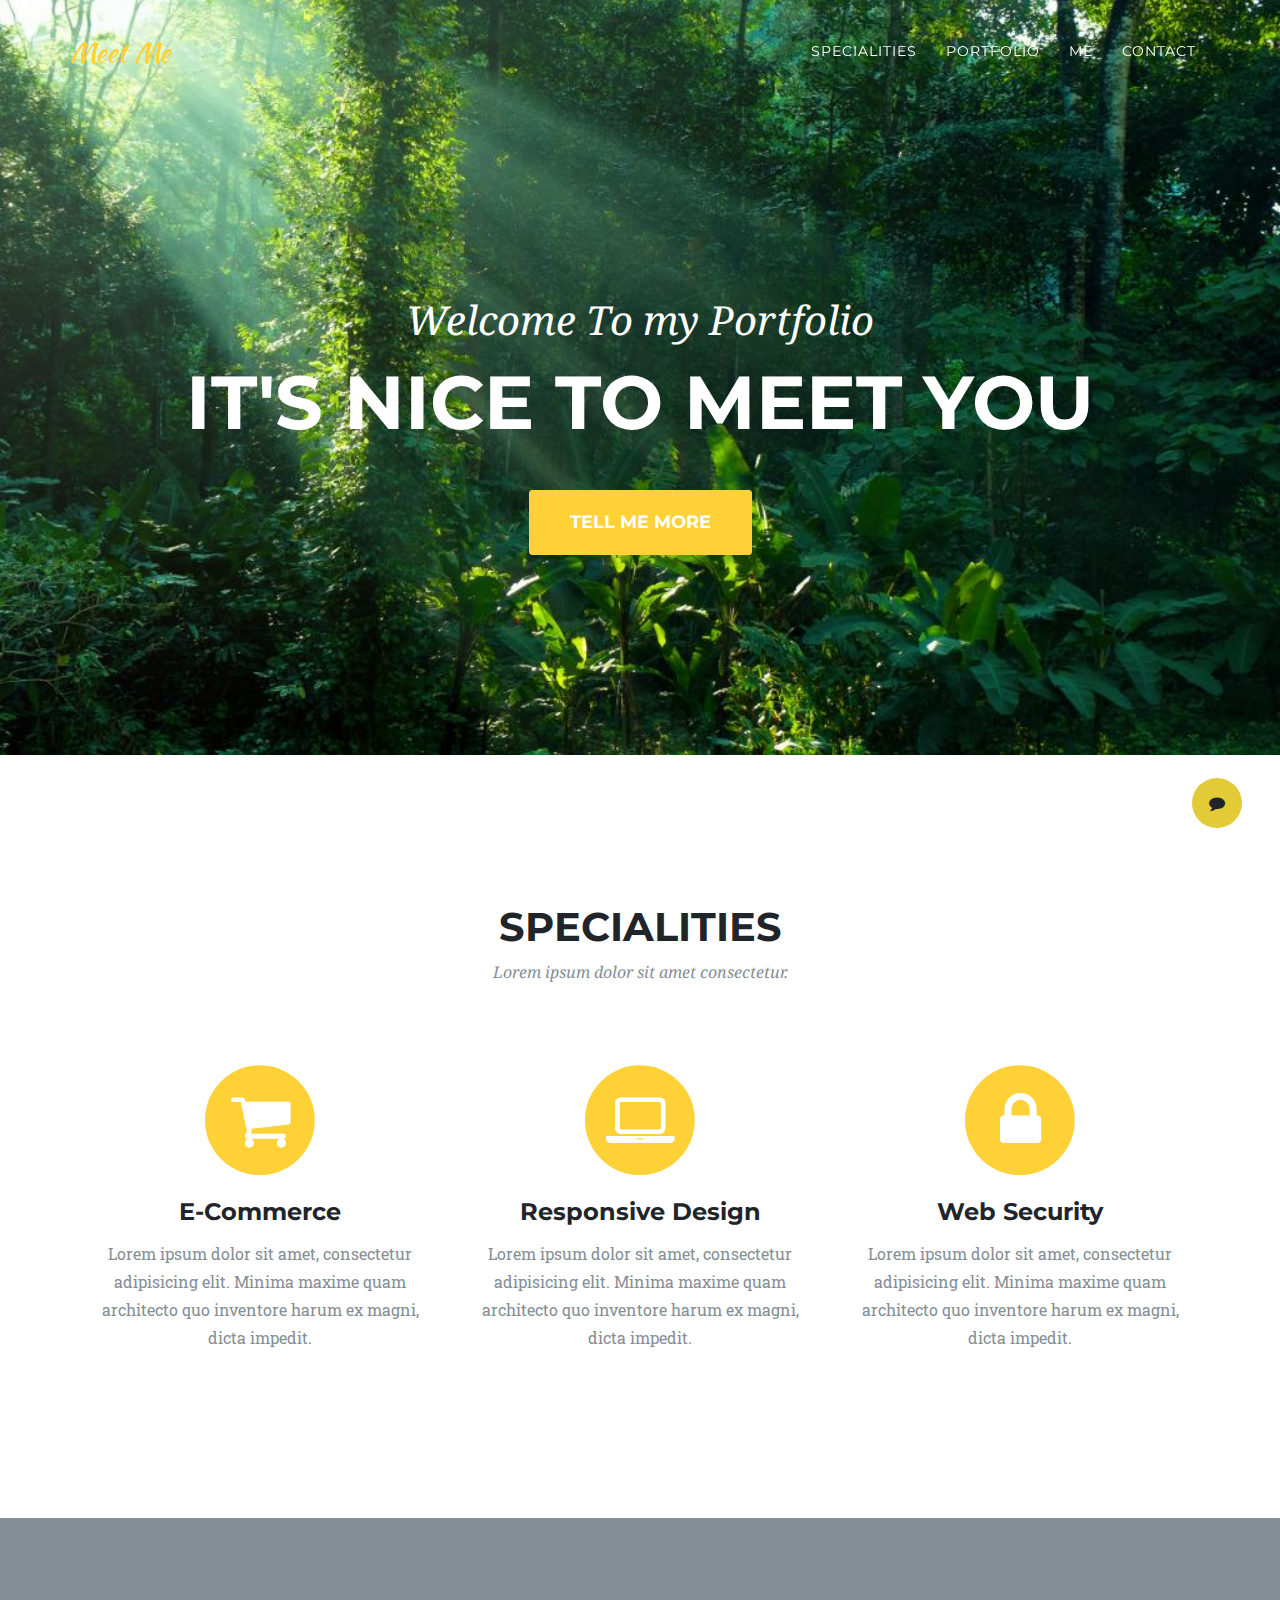
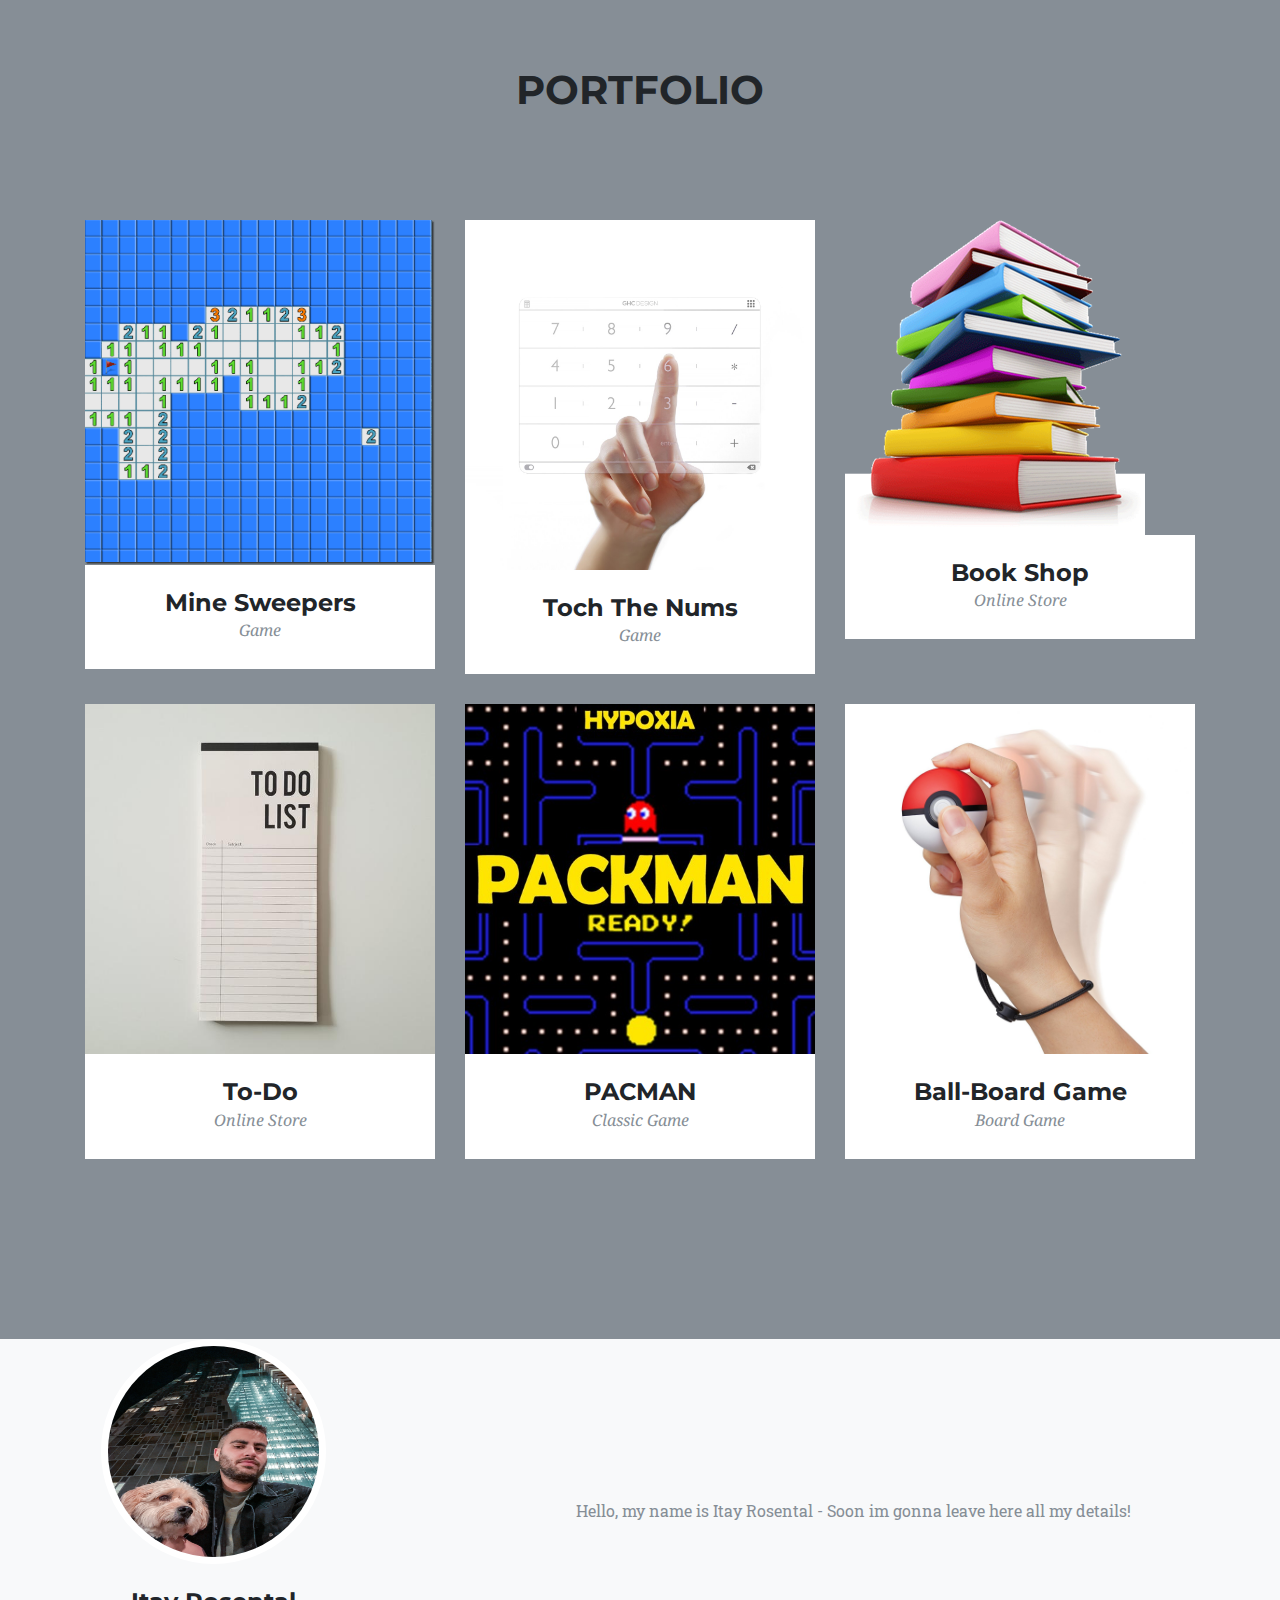
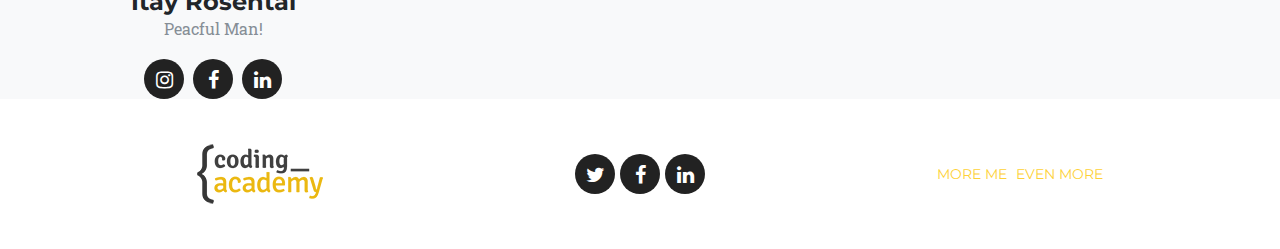
==== index.html @ 73967c5d "my first commit" ====
<!DOCTYPE html>
<html lang="en">

<head>

    <meta charset="utf-8">
    <meta name="viewport" content="width=device-width, initial-scale=1, shrink-to-fit=no">
    <meta name="description" content="">
    <meta name="author" content="">

    <title>Coding Academy</title>

    <!-- Bootstrap core CSS -->
    <link href="vendor/bootstrap/css/bootstrap.min.css" rel="stylesheet">

    <!-- Custom fonts for this template -->
    <link href="vendor/font-awesome/css/font-awesome.min.css" rel="stylesheet" type="text/css">
    <link href="https://fonts.googleapis.com/css?family=Montserrat:400,700" rel="stylesheet" type="text/css">
    <link href='https://fonts.googleapis.com/css?family=Kaushan+Script' rel='stylesheet' type='text/css'>
    <link href='https://fonts.googleapis.com/css?family=Droid+Serif:400,700,400italic,700italic' rel='stylesheet' type='text/css'>
    <link href='https://fonts.googleapis.com/css?family=Roboto+Slab:400,100,300,700' rel='stylesheet' type='text/css'>

    <!-- Custom styles for this template -->
    <link href="css/ca-gallery.css" rel="stylesheet">

</head>

<body id="page-top">
    <div class="offcanvas-btn" onClick="openCanvas()">
        <i class="fa fa-comment" aria-hidden="true"></i>
    </div>
    <aside class="offcanvas-aside">

        <!-- Contact -->
        <section id="contact">
            <h4>Contact Me</h4>
            <label for="Email">Your Email<br><input name="Email" type="text"></label><br>
            <label for="Subject">Subject <br><input name="Subject" type="text"></label><br>
            <label for="messege-body">Messege Body<br> <textarea name="Messege-body" id="" cols="30" rows="10"></textarea></label><br>
            <button onclick="onSubmitClick()">Submit</button>

        </section>

    </aside>

    <!-- Navigation -->
    <nav class="navbar navbar-expand-lg navbar-dark fixed-top" id="mainNav">
        <div class="container">
            <a class="navbar-brand js-scroll-trigger" href="#page-top">Meet Me</a>
            <button class="navbar-toggler navbar-toggler-right" type="button" data-toggle="collapse" data-target="#navbarResponsive" aria-controls="navbarResponsive" aria-expanded="false" aria-label="Toggle navigation">
          <i class="fa fa-bars"></i>
        </button>
            <div class="collapse navbar-collapse" id="navbarResponsive">
                <ul class="navbar-nav ml-auto">
                    <li class="nav-item">
                        <a class="nav-link js-scroll-trigger" href="#services">Specialities</a>
                    </li>
                    <li class="nav-item">
                        <a class="nav-link js-scroll-trigger" href="#portfolio">Portfolio</a>
                    </li>
                    <li class="nav-item">
                        <a class="nav-link js-scroll-trigger" href="#me">Me</a>
                    </li>
                    <li class="nav-item">
                        <a class="nav-link js-scroll-trigger" href="#contact">Contact</a>
                    </li>
                </ul>
            </div>
        </div>
    </nav>

    <!-- Header -->
    <header class="masthead">
        <div class="container">
            <div class="intro-text">
                <div class="intro-lead-in">Welcome To my Portfolio</div>
                <div class="intro-heading">It's Nice To Meet You</div>
                <a class="btn btn-xl js-scroll-trigger" href="#services">Tell Me More</a>
            </div>
        </div>
    </header>

    <!-- Services -->
    <section id="services">
        <div class="container">
            <div class="row">
                <div class="col-lg-12 text-center">
                    <h2 class="section-heading">Specialities</h2>
                    <h3 class="section-subheading text-muted">Lorem ipsum dolor sit amet consectetur.</h3>
                </div>
            </div>
            <div class="row text-center">
                <div class="col-md-4">
                    <span class="fa-stack fa-4x">
              <i class="fa fa-circle fa-stack-2x text-primary"></i>
              <i class="fa fa-shopping-cart fa-stack-1x fa-inverse"></i>
            </span>
                    <h4 class="service-heading">E-Commerce</h4>
                    <p class="text-muted">Lorem ipsum dolor sit amet, consectetur adipisicing elit. Minima maxime quam architecto quo inventore harum ex magni, dicta impedit.</p>
                </div>
                <div class="col-md-4">
                    <span class="fa-stack fa-4x">
              <i class="fa fa-circle fa-stack-2x text-primary"></i>
              <i class="fa fa-laptop fa-stack-1x fa-inverse"></i>
            </span>
                    <h4 class="service-heading">Responsive Design</h4>
                    <p class="text-muted">Lorem ipsum dolor sit amet, consectetur adipisicing elit. Minima maxime quam architecto quo inventore harum ex magni, dicta impedit.</p>
                </div>
                <div class="col-md-4">
                    <span class="fa-stack fa-4x">
              <i class="fa fa-circle fa-stack-2x text-primary"></i>
              <i class="fa fa-lock fa-stack-1x fa-inverse"></i>
            </span>
                    <h4 class="service-heading">Web Security</h4>
                    <p class="text-muted">Lorem ipsum dolor sit amet, consectetur adipisicing elit. Minima maxime quam architecto quo inventore harum ex magni, dicta impedit.</p>
                </div>
            </div>
        </div>
    </section>

    <!-- Portfolio Grid -->
    <section class="bg-secondary" id="portfolio">
        <div class="container">
            <div class="row" class="proj-container">
                <div class="col-lg-12 text-center">
                    <h2 class="section-heading">Portfolio</h2>
                    <h3 class="section-subheading text-muted">Lorem ipsum dolor sit amet consectetur.</h3>
                </div>
            </div>
            <div class="row porojectsContainer">

            </div>
        </div>

    </section>
    <!-- Me -->
    <section class="bg-light" id="me" style="padding: 0px;">
        <div class="row">
            <div class="col-sm-4">
                <div class="team-member">
                    <img class="mx-auto rounded-circle" src="img/team/itay.jpg" alt="">
                    <h4>Itay Rosental</h4>
                    <p class="text-muted">Peacful Man!</p>
                    <ul class="list-inline social-buttons">
                        <li class="list-inline-item">
                            <a onclick="onInstaClick()" href="#">
                                <i class="fa fa-instagram"></i>
                            </a>
                        </li>
                        <li class="list-inline-item">
                            <a onclick="onFacebookClick()" href="#">
                                <i class="fa fa-facebook"></i>

                            </a>
                        </li>
                        <li class="list-inline-item">
                            <a onclick="onLinkDinClick()" href="#">
                                <i class="fa fa-linkedin"></i>
                            </a>
                        </li>
                    </ul>
                </div>
            </div>
            <div class="col-sm-8 flex-align-center">
                <p class="large text-muted  about-description">Hello, my name is Itay Rosental - Soon im gonna leave here all my details!</p>
            </div>
        </div>
    </section>


    <!-- Footer -->
    <footer>
        <div class="container">
            <div class="row">
                <div class="col-md-4 flex-align-center">
                    <a href="http://coding-academy.org" target="_blank">
                        <img src="./img/ca-logo.png" alt="">
                    </a>
                </div>
                <div class="col-md-4 flex-align-center">
                    <ul class="list-inline social-buttons flex-align-center">
                        <li class="list-inline-item">
                            <a href="#">
                                <i class="fa fa-twitter"></i>
                            </a>
                        </li>
                        <li class="list-inline-item flex-align-center">
                            <a href="#">
                                <i class="fa fa-facebook"></i>
                            </a>
                        </li>
                        <li class="list-inline-item">
                            <a href="#">
                                <i class="fa fa-linkedin"></i>
                            </a>
                        </li>
                    </ul>
                </div>
                <div class="col-md-4 flex-align-center">
                    <ul class="list-inline quicklinks">
                        <li class="list-inline-item">
                            <a href="#">More Me</a>
                        </li>
                        <li class="list-inline-item">
                            <a href="#">Even More</a>
                        </li>
                    </ul>
                </div>
            </div>
        </div>
    </footer>

    <!-- Portfolio Modals -->
    <div class="render-modal"></div>

    <!-- Bootstrap core JavaScript -->
    <script src="vendor/jquery/jquery.min.js"></script>
    <script src="vendor/popper/popper.min.js"></script>
    <script src="vendor/bootstrap/js/bootstrap.min.js"></script>

    <!-- Plugin JavaScript -->
    <script src="vendor/jquery-easing/jquery.easing.min.js"></script>

    <!-- Custom scripts for this template -->
    <script src="js/ca-gallery.js"></script>
    <script src="js/offCanvas.js"></script>
    <script src="js/utils.js"></script>
    <script src="js/service.js"></script>
    <script src="js/controler.js"></script>
    <script src="js/main.js"></script>


</body>

</html>
---- css/ca-gallery.css ----
body {
    overflow-x: hidden;
    font-family: 'Roboto Slab', 'Helvetica Neue', Helvetica, Arial, sans-serif;
}

p {
    line-height: 1.75;
}

a {
    color: #fed136;
}

a.active,
a:active,
a:focus,
a:hover {
    color: #fec503;
}

h1,
h2,
h3,
h4,
h5,
h6 {
    font-weight: 700;
    font-family: 'Montserrat', 'Helvetica Neue', Helvetica, Arial, sans-serif;
    text-transform: uppercase;
}

section {
    padding: 100px 0;
}

section h2.section-heading {
    font-size: 40px;
    margin-top: 0;
    margin-bottom: 15px;
}

section h3.section-subheading {
    font-size: 16px;
    font-weight: 400;
    font-style: italic;
    margin-bottom: 75px;
    text-transform: none;
    font-family: 'Droid Serif', 'Helvetica Neue', Helvetica, Arial, sans-serif;
}

@media (min-width: 768px) {
    section {
        padding: 150px 0;
    }
}

::-moz-selection {
    background: #fed136;
    text-shadow: none;
}

::selection {
    background: #fed136;
    text-shadow: none;
}

img::selection {
    background: transparent;
}

img::-moz-selection {
    background: transparent;
}

body {
    -webkit-tap-highlight-color: #fed136;
}

.offcanvas-btn {
    z-index: 100000;
    position: fixed;
    bottom: 8%;
    right: 3%;
    height: 50px;
    width: 50px;
    background: #e2cb36;
    border-radius: 50%;
    display: flex;
    justify-content: center;
    align-items: center;
    cursor: pointer;
    margin-right: 0;
    transition: all 0.3s ease;
}

.offcanvas-btn-open {
    margin-right: 80vw;
}

.offcanvas-aside {
    position: fixed;
    height: 100%;
    background: rgb(82, 149, 158);
    width: 80vw;
    right: -200vw;
    z-index: 10;
    transition: all 0.3s ease;
    display: flex;
    flex-direction: column;
    align-items: center;
    justify-content: space-around;
}

.offcanvas-aside img {
    border-radius: 50%;
}

.offcanvas-aside p {
    text-align: center;
}

.offcanvas-aside .offcanvas-content-suffix {
    height: 20%;
}

@media (min-width: 575px) {
    .offcanvas-btn-open {
        margin-right: 30vw;
    }
    .offcanvas-aside {
        width: 30vw;
        right: -30vw;
    }
}

.offcanvas-aside-open {
    right: 0;
}

#mainNav {
    background-color: #222222;
    z-index: 5;
}

#mainNav .navbar-toggler {
    font-size: 12px;
    right: 0;
    padding: 13px;
    text-transform: uppercase;
    color: white;
    border: 0;
    background-color: #fed136;
    font-family: 'Montserrat', 'Helvetica Neue', Helvetica, Arial, sans-serif;
    text-transform: uppercase;
}

#mainNav .navbar-brand {
    color: #fed136;
    font-family: 'Kaushan Script', 'Helvetica Neue', Helvetica, Arial, cursive;
}

#mainNav .navbar-brand.active,
#mainNav .navbar-brand:active,
#mainNav .navbar-brand:focus,
#mainNav .navbar-brand:hover {
    color: #fec503;
}

#mainNav .navbar-nav .nav-item .nav-link {
    font-size: 90%;
    font-weight: 400;
    padding: 0.75em 0;
    letter-spacing: 1px;
    color: white;
    font-family: 'Montserrat', 'Helvetica Neue', Helvetica, Arial, sans-serif;
    text-transform: uppercase;
}

#mainNav .navbar-nav .nav-item .nav-link.active,
#mainNav .navbar-nav .nav-item .nav-link:hover {
    color: #fed136;
}

@media (min-width: 992px) {
    #mainNav {
        padding-top: 25px;
        padding-bottom: 25px;
        -webkit-transition: padding-top 0.3s, padding-bottom 0.3s;
        -moz-transition: padding-top 0.3s, padding-bottom 0.3s;
        transition: padding-top 0.3s, padding-bottom 0.3s;
        border: none;
        background-color: transparent;
    }
    #mainNav .navbar-brand {
        font-size: 1.75em;
        -webkit-transition: all 0.3s;
        -moz-transition: all 0.3s;
        transition: all 0.3s;
    }
    #mainNav .navbar-nav .nav-item .nav-link {
        padding: 1.1em 1em !important;
    }
    #mainNav.navbar-shrink {
        padding-top: 0;
        padding-bottom: 0;
        background-color: #222222;
    }
    #mainNav.navbar-shrink .navbar-brand {
        font-size: 1.25em;
        padding: 12px 0;
    }
}

header.masthead {
    text-align: center;
    color: white;
    background-image: url("../img/header-bg.jpg");
    background-repeat: no-repeat;
    background-attachment: scroll;
    background-position: center center;
    -webkit-background-size: cover;
    -moz-background-size: cover;
    -o-background-size: cover;
    background-size: cover;
}

header.masthead .intro-text {
    padding-top: 150px;
    padding-bottom: 100px;
}

header.masthead .intro-text .intro-lead-in {
    font-size: 22px;
    font-style: italic;
    line-height: 22px;
    margin-bottom: 25px;
    font-family: 'Droid Serif', 'Helvetica Neue', Helvetica, Arial, sans-serif;
}

header.masthead .intro-text .intro-heading {
    font-size: 50px;
    font-weight: 700;
    line-height: 50px;
    margin-bottom: 25px;
    font-family: 'Montserrat', 'Helvetica Neue', Helvetica, Arial, sans-serif;
    text-transform: uppercase;
}

@media (min-width: 768px) {
    header.masthead .intro-text {
        padding-top: 300px;
        padding-bottom: 200px;
    }
    header.masthead .intro-text .intro-lead-in {
        font-size: 40px;
        font-style: italic;
        line-height: 40px;
        margin-bottom: 25px;
        font-family: 'Droid Serif', 'Helvetica Neue', Helvetica, Arial, sans-serif;
    }
    header.masthead .intro-text .intro-heading {
        font-size: 75px;
        font-weight: 700;
        line-height: 75px;
        margin-bottom: 50px;
        font-family: 'Montserrat', 'Helvetica Neue', Helvetica, Arial, sans-serif;
        text-transform: uppercase;
    }
}

.service-heading {
    margin: 15px 0;
    text-transform: none;
}

#portfolio .portfolio-item {
    right: 0;
    margin: 0 0 15px;
}

#portfolio .portfolio-item .portfolio-link {
    position: relative;
    display: block;
    max-width: 400px;
    margin: 0 auto;
    cursor: pointer;
}

#portfolio .portfolio-item .portfolio-link .portfolio-hover {
    position: absolute;
    width: 100%;
    height: 100%;
    -webkit-transition: all ease 0.5s;
    -moz-transition: all ease 0.5s;
    transition: all ease 0.5s;
    opacity: 0;
    background: rgba(254, 209, 54, 0.9);
}

#portfolio .portfolio-item .portfolio-link .portfolio-hover:hover {
    opacity: 1;
}

#portfolio .portfolio-item .portfolio-link .portfolio-hover .portfolio-hover-content {
    font-size: 20px;
    position: absolute;
    top: 50%;
    width: 100%;
    height: 20px;
    margin-top: -12px;
    text-align: center;
    color: white;
}

#portfolio .portfolio-item .portfolio-link .portfolio-hover .portfolio-hover-content i {
    margin-top: -12px;
}

#portfolio .portfolio-item .portfolio-link .portfolio-hover .portfolio-hover-content h3,
#portfolio .portfolio-item .portfolio-link .portfolio-hover .portfolio-hover-content h4 {
    margin: 0;
}

#portfolio .portfolio-item .portfolio-caption {
    max-width: 400px;
    margin: 0 auto;
    padding: 25px;
    text-align: center;
    background-color: white;
}

#portfolio .portfolio-item .portfolio-caption h4 {
    margin: 0;
    text-transform: none;
}

#portfolio .portfolio-item .portfolio-caption p {
    font-size: 16px;
    font-style: italic;
    margin: 0;
    font-family: 'Droid Serif', 'Helvetica Neue', Helvetica, Arial, sans-serif;
}

#portfolio * {
    z-index: 2;
}

@media (min-width: 767px) {
    #portfolio .portfolio-item {
        margin: 0 0 30px;
    }
}

.portfolio-modal .modal-dialog {
    max-width: none;
    height: 100%;
    margin: 0;
}

.portfolio-modal .modal-content {
    min-height: 100%;
    padding: 100px 0;
    text-align: center;
    border: none;
    border-radius: 0;
    background-clip: border-box;
    -webkit-box-shadow: none;
    box-shadow: none;
}

.portfolio-modal .modal-content h2 {
    font-size: 3em;
    margin-bottom: 15px;
}

.portfolio-modal .modal-content p {
    margin-bottom: 30px;
}

.portfolio-modal .modal-content p.item-intro {
    font-size: 16px;
    font-style: italic;
    margin: 20px 0 30px;
    font-family: 'Droid Serif', 'Helvetica Neue', Helvetica, Arial, sans-serif;
}

.portfolio-modal .modal-content ul.list-inline {
    margin-top: 0;
    margin-bottom: 30px;
}

.portfolio-modal .modal-content img {
    margin-bottom: 30px;
}

.portfolio-modal .modal-content button {
    cursor: pointer;
}

.portfolio-modal .close-modal {
    position: absolute;
    top: 25px;
    right: 25px;
    width: 75px;
    height: 75px;
    cursor: pointer;
    background-color: transparent;
}

.portfolio-modal .close-modal:hover {
    opacity: 0.3;
}

.portfolio-modal .close-modal .lr {
    /* Safari and Chrome */
    z-index: 1051;
    width: 1px;
    height: 75px;
    margin-left: 35px;
    /* IE 9 */
    -webkit-transform: rotate(45deg);
    -ms-transform: rotate(45deg);
    transform: rotate(45deg);
    background-color: #222222;
}

.portfolio-modal .close-modal .lr .rl {
    /* Safari and Chrome */
    z-index: 1052;
    width: 1px;
    height: 75px;
    /* IE 9 */
    -webkit-transform: rotate(90deg);
    -ms-transform: rotate(90deg);
    transform: rotate(90deg);
    background-color: #222222;
}

.portfolio-modal .modal-backdrop {
    display: none;
    opacity: 0;
}

.timeline {
    position: relative;
    padding: 0;
    list-style: none;
}

.timeline:before {
    position: absolute;
    top: 0;
    bottom: 0;
    left: 40px;
    width: 2px;
    margin-left: -1.5px;
    content: '';
    background-color: #f1f1f1;
}

.timeline>li {
    position: relative;
    min-height: 50px;
    margin-bottom: 50px;
}

.timeline>li:after,
.timeline>li:before {
    display: table;
    content: ' ';
}

.timeline>li:after {
    clear: both;
}

.timeline>li .timeline-panel {
    position: relative;
    float: right;
    width: 100%;
    padding: 0 20px 0 100px;
    text-align: left;
}

.timeline>li .timeline-panel:before {
    right: auto;
    left: -15px;
    border-right-width: 15px;
    border-left-width: 0;
}

.timeline>li .timeline-panel:after {
    right: auto;
    left: -14px;
    border-right-width: 14px;
    border-left-width: 0;
}

.timeline>li .timeline-image {
    position: absolute;
    z-index: 100;
    left: 0;
    width: 80px;
    height: 80px;
    margin-left: 0;
    text-align: center;
    color: white;
    border: 7px solid #f1f1f1;
    border-radius: 100%;
    background-color: #fed136;
}

.timeline>li .timeline-image h4 {
    font-size: 10px;
    line-height: 14px;
    margin-top: 12px;
}

.timeline>li.timeline-inverted>.timeline-panel {
    float: right;
    padding: 0 20px 0 100px;
    text-align: left;
}

.timeline>li.timeline-inverted>.timeline-panel:before {
    right: auto;
    left: -15px;
    border-right-width: 15px;
    border-left-width: 0;
}

.timeline>li.timeline-inverted>.timeline-panel:after {
    right: auto;
    left: -14px;
    border-right-width: 14px;
    border-left-width: 0;
}

.timeline>li:last-child {
    margin-bottom: 0;
}

.timeline .timeline-heading h4 {
    margin-top: 0;
    color: inherit;
}

.timeline .timeline-heading h4.subheading {
    text-transform: none;
}

.timeline .timeline-body>ul,
.timeline .timeline-body>p {
    margin-bottom: 0;
}

@media (min-width: 768px) {
    .timeline:before {
        left: 50%;
    }
    .timeline>li {
        min-height: 100px;
        margin-bottom: 100px;
    }
    .timeline>li .timeline-panel {
        float: left;
        width: 41%;
        padding: 0 20px 20px 30px;
        text-align: right;
    }
    .timeline>li .timeline-image {
        left: 50%;
        width: 100px;
        height: 100px;
        margin-left: -50px;
    }
    .timeline>li .timeline-image h4 {
        font-size: 13px;
        line-height: 18px;
        margin-top: 16px;
    }
    .timeline>li.timeline-inverted>.timeline-panel {
        float: right;
        padding: 0 30px 20px 20px;
        text-align: left;
    }
}

@media (min-width: 992px) {
    .timeline>li {
        min-height: 150px;
    }
    .timeline>li .timeline-panel {
        padding: 0 20px 20px;
    }
    .timeline>li .timeline-image {
        width: 150px;
        height: 150px;
        margin-left: -75px;
    }
    .timeline>li .timeline-image h4 {
        font-size: 18px;
        line-height: 26px;
        margin-top: 30px;
    }
    .timeline>li.timeline-inverted>.timeline-panel {
        padding: 0 20px 20px;
    }
}

@media (min-width: 1200px) {
    .timeline>li {
        min-height: 170px;
    }
    .timeline>li .timeline-panel {
        padding: 0 20px 20px 100px;
    }
    .timeline>li .timeline-image {
        width: 170px;
        height: 170px;
        margin-left: -85px;
    }
    .timeline>li .timeline-image h4 {
        margin-top: 40px;
    }
    .timeline>li.timeline-inverted>.timeline-panel {
        padding: 0 100px 20px 20px;
    }
}

.team-member {
    text-align: center;
}

.team-member img {
    width: 225px;
    height: 225px;
    border: 7px solid white;
}

.team-member h4 {
    margin-top: 25px;
    margin-bottom: 0;
    text-transform: none;
}

.team-member p {
    margin-top: 0;
}

.about-description {
    max-width: 80%;
}

@media (max-width: 800px) {
    .about-description {
        text-align: center;
        margin-top: 1rem;
        margin-bottom: 1rem;
    }
}

footer {
    padding: 25px 0;
    text-align: center;
}

footer span.copyright {
    font-size: 90%;
    line-height: 40px;
    text-transform: none;
    font-family: 'Montserrat', 'Helvetica Neue', Helvetica, Arial, sans-serif;
    text-transform: uppercase;
}

footer ul.quicklinks {
    font-size: 90%;
    line-height: 40px;
    margin-bottom: 0;
    text-transform: none;
    font-family: 'Montserrat', 'Helvetica Neue', Helvetica, Arial, sans-serif;
    text-transform: uppercase;
}

ul.social-buttons {
    margin-bottom: 0;
}

ul.social-buttons li a {
    font-size: 20px;
    line-height: 40px;
    display: block;
    width: 40px;
    height: 40px;
    -webkit-transition: all 0.3s;
    -moz-transition: all 0.3s;
    transition: all 0.3s;
    color: white;
    border-radius: 100%;
    outline: none;
    background-color: #222222;
}

ul.social-buttons li a:active,
ul.social-buttons li a:focus,
ul.social-buttons li a:hover {
    background-color: #fed136;
}

.flex-align-center {
    display: flex;
    justify-content: center;
    align-items: center;
}

.text-primary {
    color: #fed136 !important;
}

.btn-primary {
    font-weight: 700;
    color: white;
    border-color: #fed136;
    background-color: #fed136;
    font-family: 'Montserrat', 'Helvetica Neue', Helvetica, Arial, sans-serif;
    text-transform: uppercase;
}

.btn-primary.focus,
.btn-primary:focus {
    color: white;
    border-color: #b48b01;
    background-color: #fec503;
}

.btn-primary:hover {
    color: white;
    border-color: #f6bf01;
    background-color: #fec503;
}

.btn-primary.active,
.btn-primary:active,
.open>.btn-primary.dropdown-toggle {
    color: white;
    border-color: #f6bf01;
    background-color: #fec503;
}

.btn-primary.active.focus,
.btn-primary.active:focus,
.btn-primary.active:hover,
.btn-primary:active.focus,
.btn-primary:active:focus,
.btn-primary:active:hover,
.open>.btn-primary.dropdown-toggle.focus,
.open>.btn-primary.dropdown-toggle:focus,
.open>.btn-primary.dropdown-toggle:hover {
    color: white;
    border-color: #b48b01;
    background-color: #dcab01;
}

.btn-primary.active,
.btn-primary:active,
.open>.btn-primary.dropdown-toggle {
    background-image: none;
}

.btn-primary.disabled.focus,
.btn-primary.disabled:focus,
.btn-primary.disabled:hover,
.btn-primary[disabled].focus,
.btn-primary[disabled]:focus,
.btn-primary[disabled]:hover,
fieldset[disabled] .btn-primary.focus,
fieldset[disabled] .btn-primary:focus,
fieldset[disabled] .btn-primary:hover {
    border-color: #fed136;
    background-color: #fed136;
}

.btn-primary .badge {
    color: #fed136;
    background-color: white;
}

.btn-xl {
    font-size: 18px;
    font-weight: 700;
    padding: 20px 40px;
    border-radius: 3px;
    color: white;
    border-color: #fed136;
    background-color: #fed136;
    font-family: 'Montserrat', 'Helvetica Neue', Helvetica, Arial, sans-serif;
    text-transform: uppercase;
}

.btn-xl.focus,
.btn-xl:focus {
    color: white;
    border-color: #b48b01;
    background-color: #fec503;
}

.btn-xl:hover {
    color: white;
    border-color: #f6bf01;
    background-color: #fec503;
}

.btn-xl.active,
.btn-xl:active,
.open>.btn-xl.dropdown-toggle {
    color: white;
    border-color: #f6bf01;
    background-color: #fec503;
}

.btn-xl.active.focus,
.btn-xl.active:focus,
.btn-xl.active:hover,
.btn-xl:active.focus,
.btn-xl:active:focus,
.btn-xl:active:hover,
.open>.btn-xl.dropdown-toggle.focus,
.open>.btn-xl.dropdown-toggle:focus,
.open>.btn-xl.dropdown-toggle:hover {
    color: white;
    border-color: #b48b01;
    background-color: #dcab01;
}

.btn-xl.active,
.btn-xl:active,
.open>.btn-xl.dropdown-toggle {
    background-image: none;
}

.btn-xl.disabled.focus,
.btn-xl.disabled:focus,
.btn-xl.disabled:hover,
.btn-xl[disabled].focus,
.btn-xl[disabled]:focus,
.btn-xl[disabled]:hover,
fieldset[disabled] .btn-xl.focus,
fieldset[disabled] .btn-xl:focus,
fieldset[disabled] .btn-xl:hover {
    border-color: #fed136;
    background-color: #fed136;
}

.btn-xl .badge {
    color: #fed136;
    background-color: white;
}


/* reset bootstrap*/

.row {
    margin-right: 0;
    margin-left: 0;
}

.container {
    padding-right: 0;
    padding-left: 0;
}
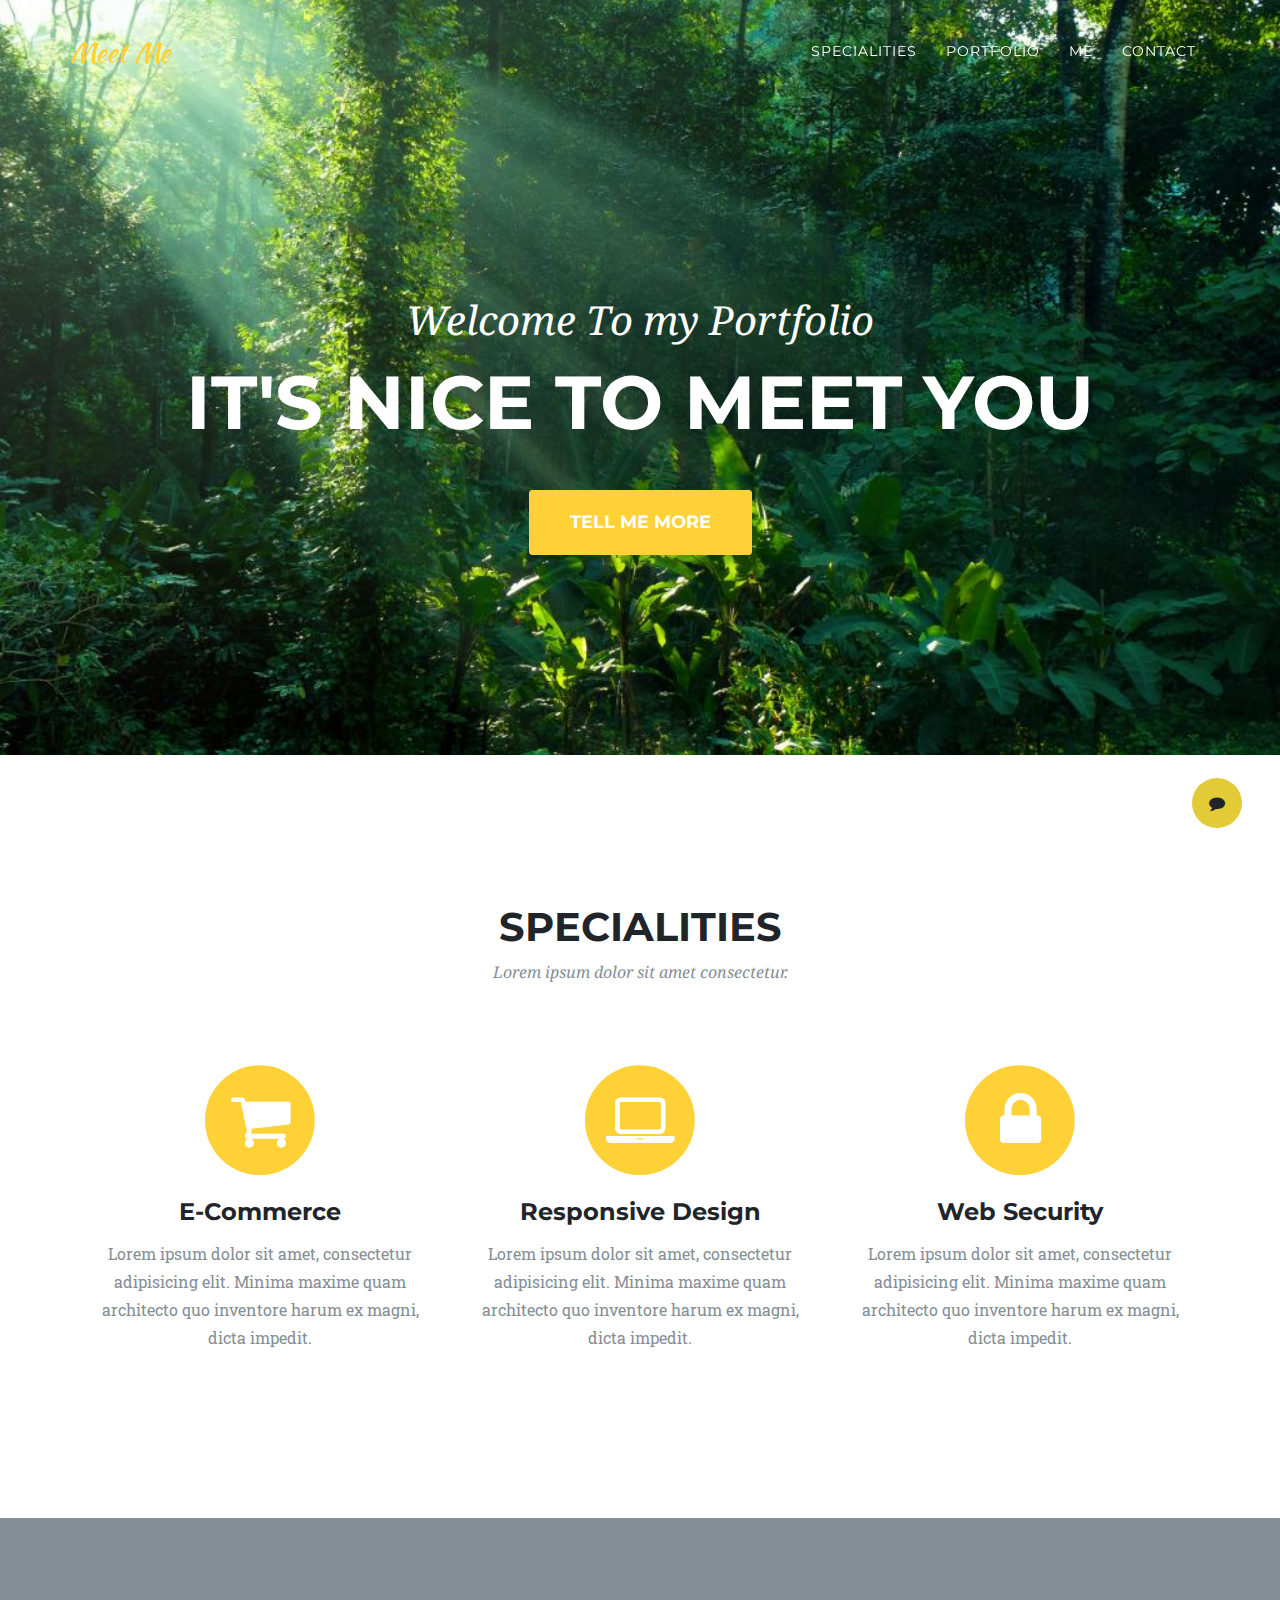
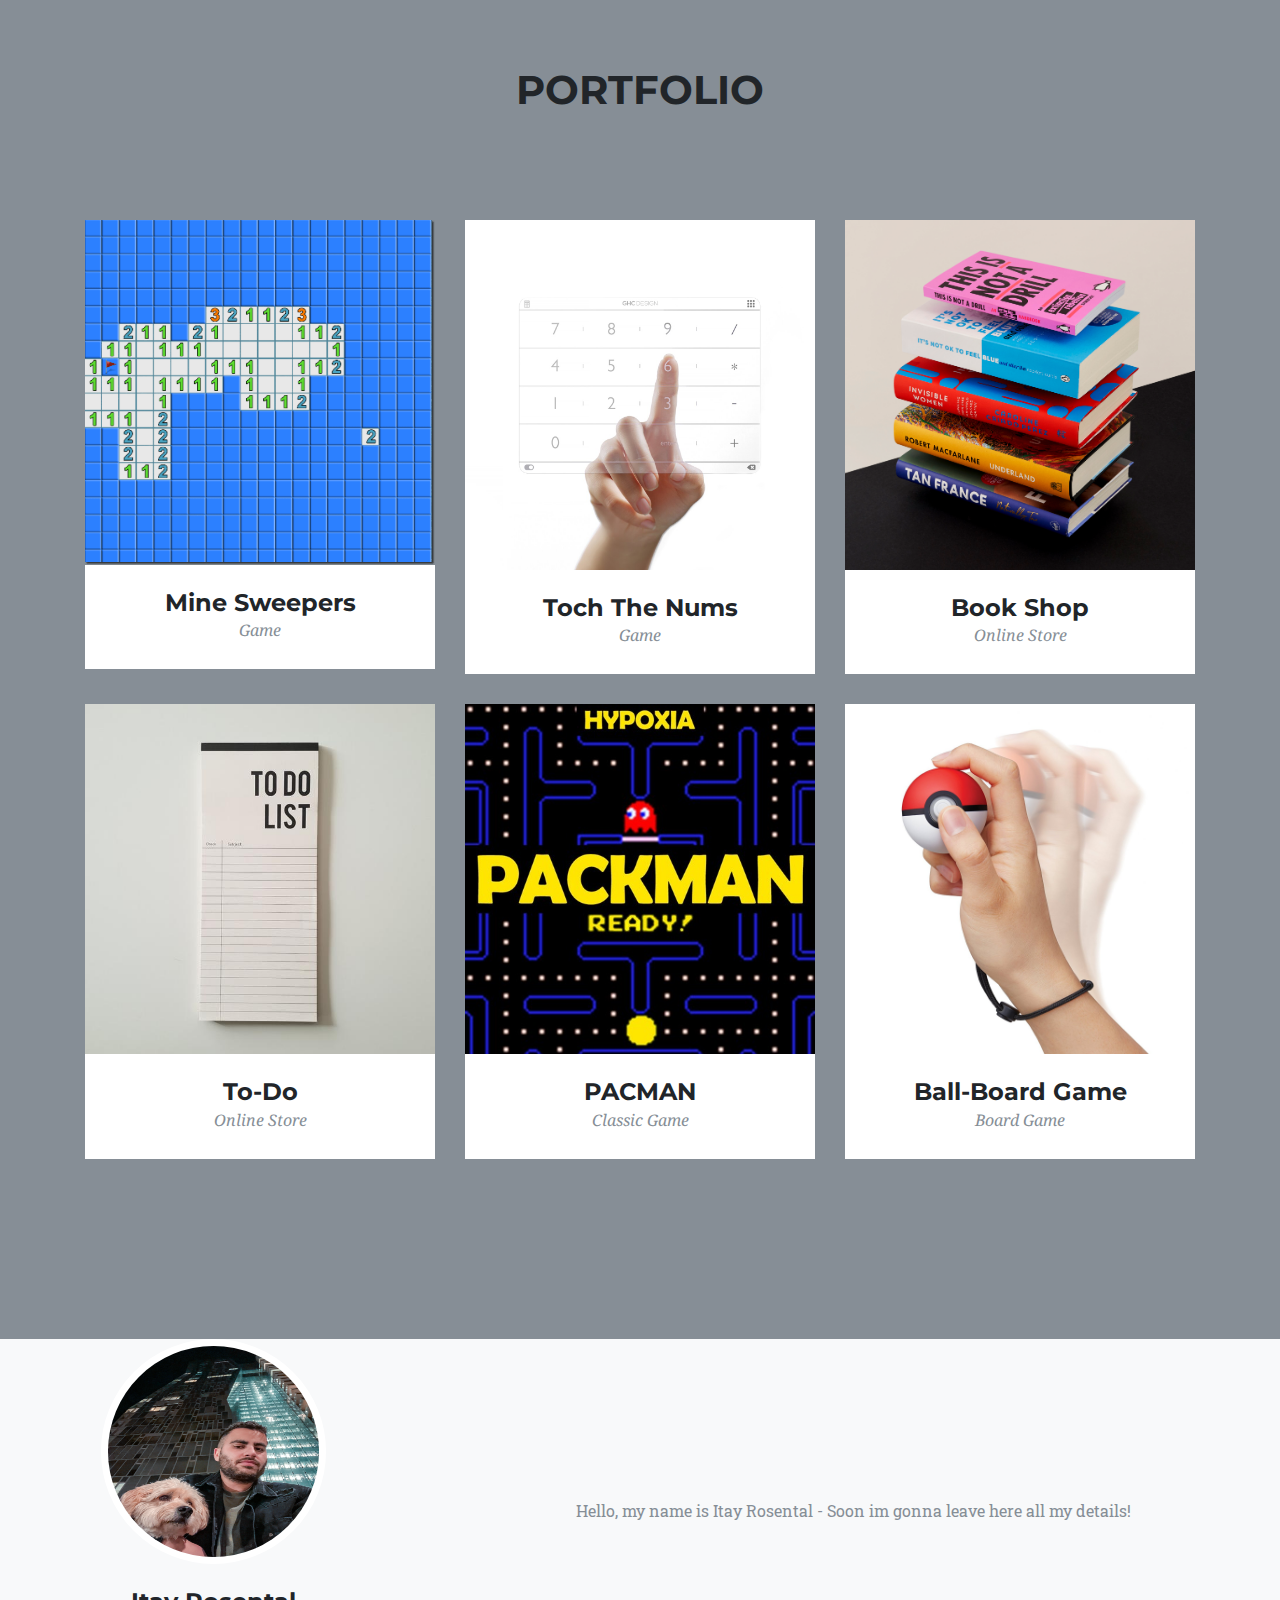
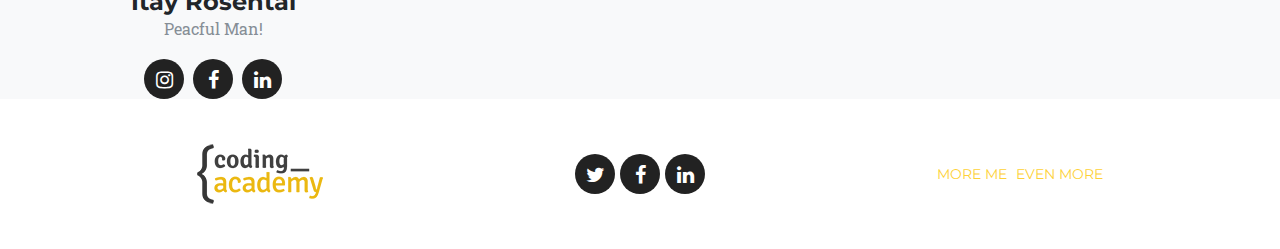
==== commit de0e6416: "finish app" ====
--- a/index.html
+++ b/index.html
@@ -232,4 +232,6 @@
 
 </body>
 
-</html>+</html>
+
+<a href=""></a>